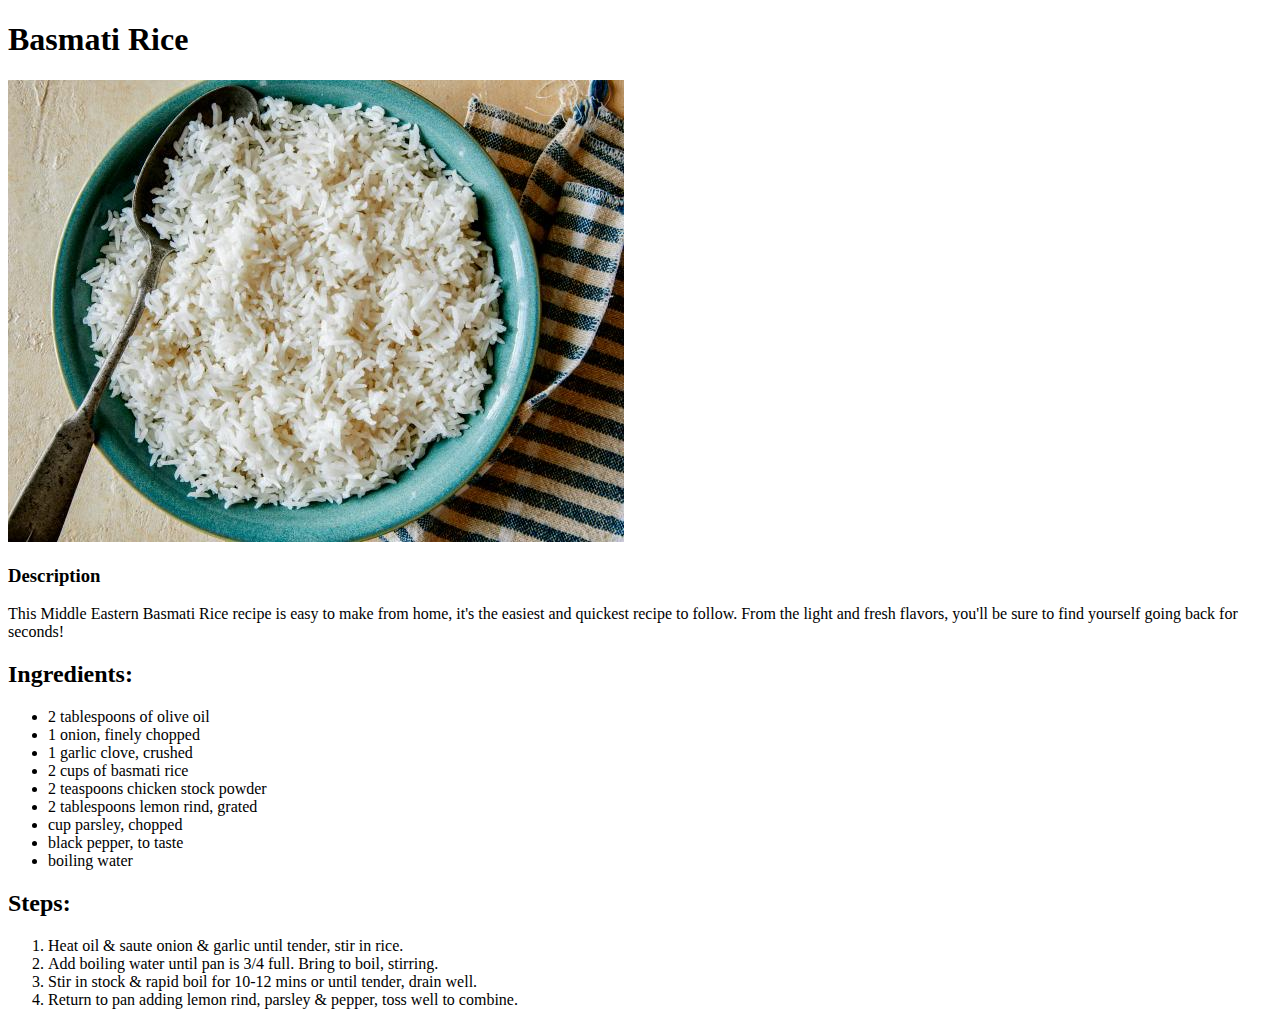
==== recipes/basmati-rice.html @ 52ae9e01 "add steps and ingredients" ====
<!DOCTYPE html>
<html>

    <head>
        <Title>Odin Recipes!</Title>
        <meta charset"UTF-8">
    </head>

    <body>
        <h1>Basmati Rice</h1>
        <img src="../images/basmati-rice.jpg" alt="White Basmati Rice"/>

            <h3>Description</h3>
                <p> This Middle Eastern Basmati Rice recipe is easy to make from home, it's the easiest and quickest recipe to follow. From the
                light and fresh flavors, you'll be sure to find yourself going back for seconds!
                </p>

                <h2>Ingredients:</h2>
                 <ul>
                    <li>2 tablespoons of olive oil</li>
                    <li>1 onion, finely chopped</li>
                    <li>1 garlic clove, crushed</li>
                    <li>2 cups of basmati rice</li>
                    <li>2 teaspoons chicken stock powder</li>    
                    <li>2 tablespoons lemon rind, grated</li>
                    <li>cup parsley, chopped</li>      
                    <li>black pepper, to taste</li>         
                    <li>boiling water</li>
                </ul>



            <h2>Steps:</h2>
                <ol>
                    <li>Heat oil & saute onion & garlic until tender, stir in rice.</li>
                    <li>Add boiling water until pan is 3/4 full. Bring to boil, stirring. </li>
                    <li>Stir in stock & rapid boil for 10-12 mins or until tender, drain well.</li>
                    <li>Return to pan adding lemon rind, parsley & pepper, toss well to combine.</li>
                </ol>
    </body>
</html>
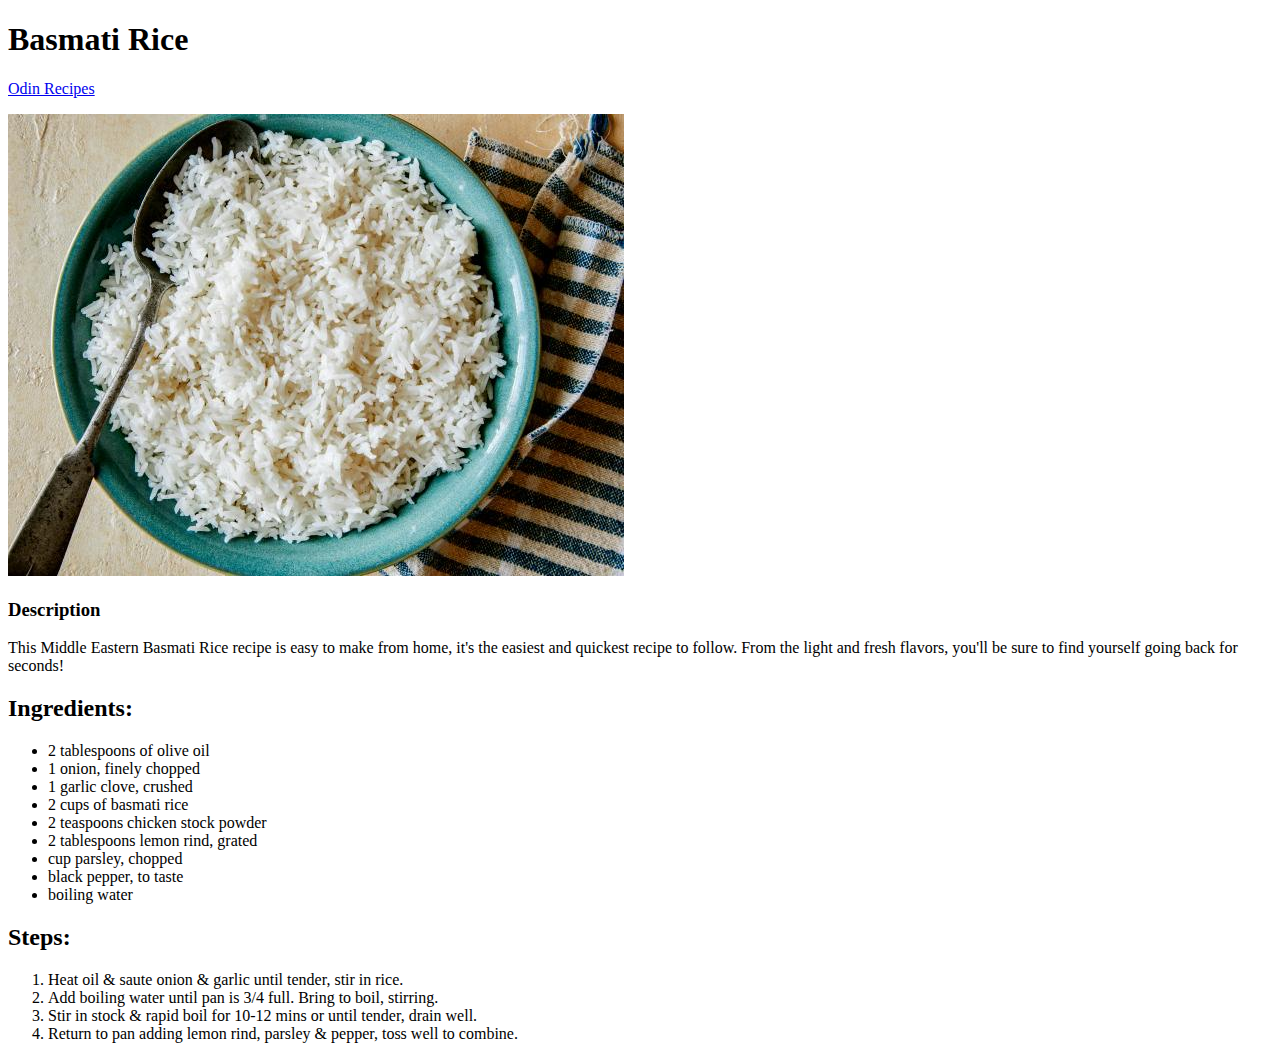
==== commit 947075c5: "Add index hyperlink" ====
--- a/recipes/basmati-rice.html
+++ b/recipes/basmati-rice.html
@@ -8,8 +8,11 @@
 
     <body>
         <h1>Basmati Rice</h1>
-        <img src="../images/basmati-rice.jpg" alt="White Basmati Rice"/>
+        <a href="../index.html"> Odin Recipes</a>
 
+        <p>
+            <img src="../images/basmati-rice.jpg" alt="White Basmati Rice"/>
+        </p>
             <h3>Description</h3>
                 <p> This Middle Eastern Basmati Rice recipe is easy to make from home, it's the easiest and quickest recipe to follow. From the
                 light and fresh flavors, you'll be sure to find yourself going back for seconds!
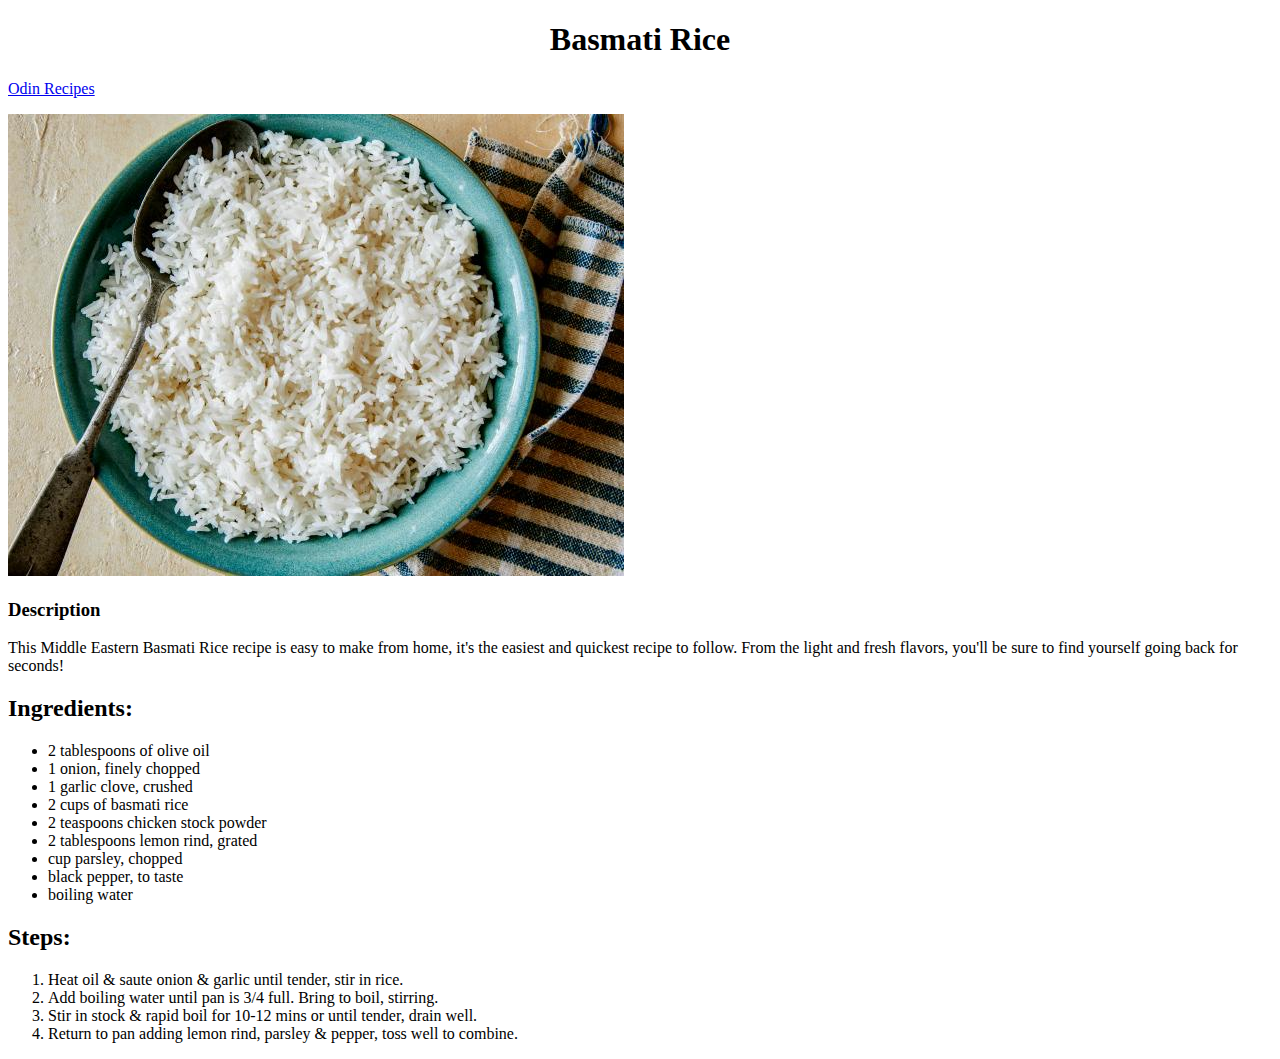
==== commit 250207db: "add style sheet and link to html and text align center all h1" ====
--- a/recipes/basmati-rice.html
+++ b/recipes/basmati-rice.html
@@ -4,10 +4,13 @@
     <head>
         <Title>Odin Recipes!</Title>
         <meta charset"UTF-8">
+        <link rel="stylesheet" href="../style.css">
     </head>
 
     <body>
-        <h1>Basmati Rice</h1>
+        <div>
+            <h1>Basmati Rice</h1>
+        </div>
         <a href="../index.html"> Odin Recipes</a>
 
         <p>
--- a/style.css
+++ b/style.css
@@ -0,0 +1,3 @@
+div {
+    text-align: center;
+}